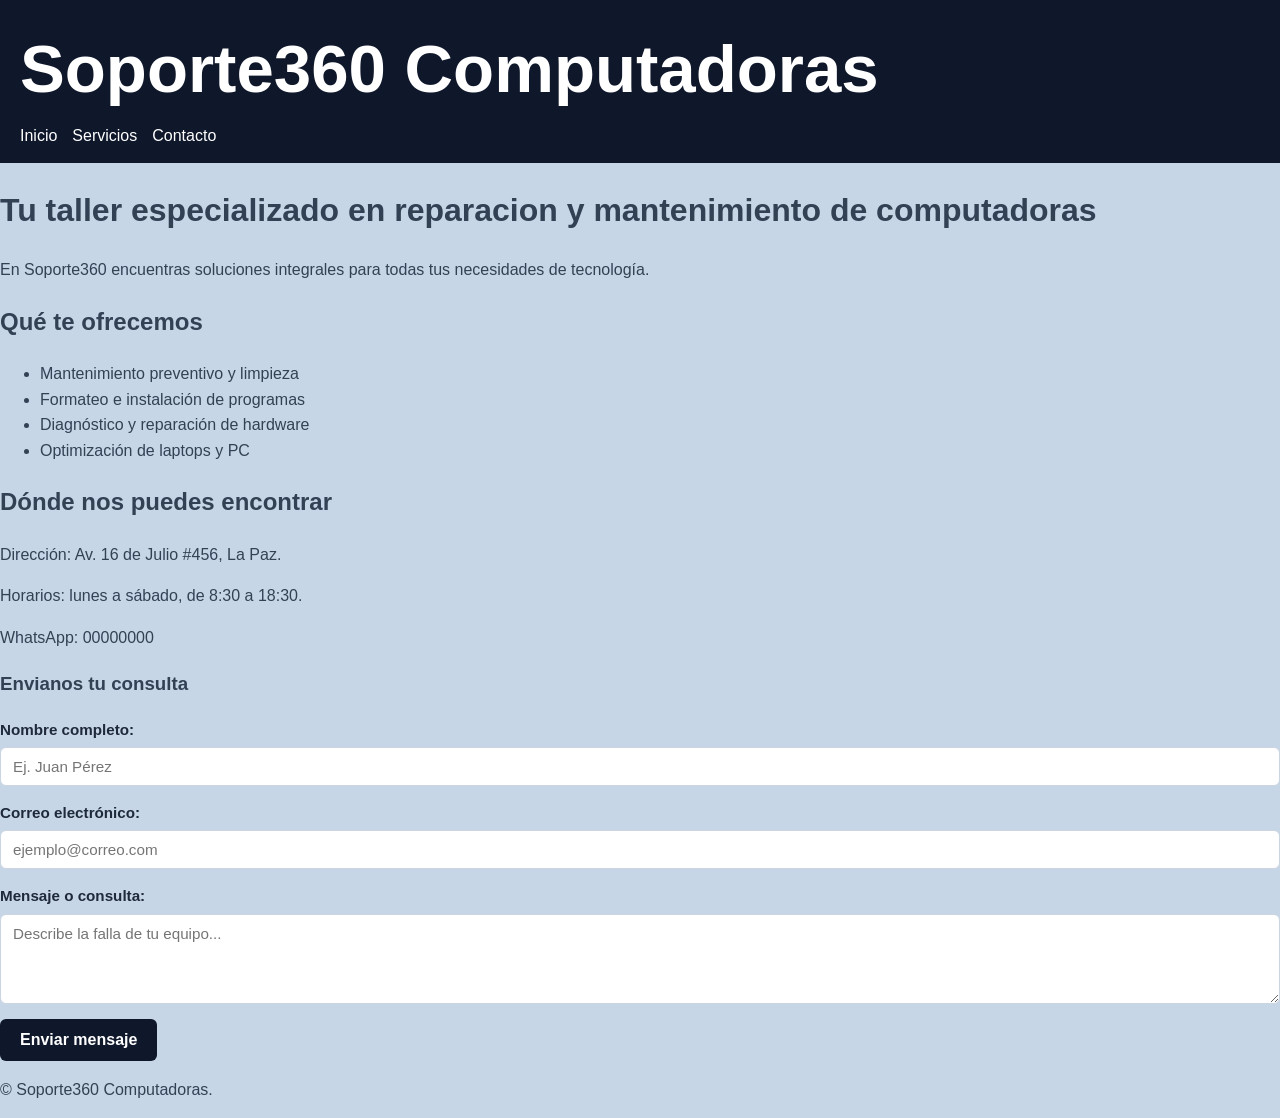
==== index.html @ f7b12f80 "1" ====
<!DOCTYPE html>
<html lang="es">
<head>
    <meta charset="UTF-8">
    <meta name="viewport" content="width=device-width, initial-scale=1.0">
    <title>Soporte360 - Taller de Computadoras</title>
    <link rel="stylesheet" href="style.css">
</head>
<body>

    <header>
        <p>Soporte360 Computadoras</p>
        <nav>
            <ul>
                <li><a href="#inicio" alt="Inicio">Inicio</a></li>
                <li><a href="#servicios" alt="Servicios">Servicios</a></li>
                <li><a href="#contacto" alt="Contacto">Contacto</a></li>
            </ul>
        </nav>
    </header>

    <main>
        <h1>Tu taller especializado en reparacion y mantenimiento de computadoras</h1>

        <p>En Soporte360 encuentras soluciones integrales para todas tus necesidades de tecnología.</p>

        <section id="servicios">
            <h2>Qué te ofrecemos</h2>
            <ul>
                <li>Mantenimiento preventivo y limpieza</li>
                <li>Formateo e instalación de programas</li>
                <li>Diagnóstico y reparación de hardware</li>
                <li>Optimización de laptops y PC</li>
            </ul>
        </section>

        <section id="contacto">
            <h2>Dónde nos puedes encontrar</h2>
            <p>Dirección: Av. 16 de Julio #456, La Paz.</p>
            <p>Horarios: lunes a sábado, de 8:30 a 18:30.</p>
            <p>WhatsApp: 00000000</p>

            <h3>Envianos tu consulta</h3>
            <form class="form-contacto">
                <div class="campo">
                    <label for="nombre">Nombre completo:</label>
                    <input type="text" id="nombre" name="nombre" placeholder="Ej. Juan Pérez" required>
                </div>

                <div class="campo">
                    <label for="correo">Correo electrónico:</label>
                    <input type="email" id="correo" name="correo" placeholder="ejemplo@correo.com" required>
                </div>

                <div class="campo">
                    <label for="mensaje">Mensaje o consulta:</label>
                    <textarea id="mensaje" name="mensaje" rows="4" placeholder="Describe la falla de tu equipo..." required></textarea>
                </div>

                <button type="submit">Enviar mensaje</button>
            </form>

        </section>

    </main>

    <footer>
        <p>&copy; Soporte360 Computadoras.</p>
    </footer>

</body>
</html>
---- style.css ----
body {
    background-color: #c7d6e6;
    color: #334155;
    font-family: Arial, Helvetica, sans-serif;
    margin: 0;
    line-height: 1.6;
}

header {
    background-color: #0f172a;
    color: #ffffff;
    padding: 15px 20px;
}

header p {
    font-size: 4.2rem;
    font-weight: bold;
    margin: 0;
}

nav ul {
    list-style: none;
    margin: 0;
    padding: 0;
    display: flex;
    gap: 15px;
}

nav a {
    color: #ffffff;
    text-decoration: none;
    font-weight: 500;
}

.form-contacto {
    display: flex;
    flex-direction: column;
    gap: 15px;
    margin-top: 15px;
}

.campo {
    display: flex;
    flex-direction: column;
    gap: 5px;
}

.campo label {
    font-weight: bold;
    font-size: 0.95rem;
    color: #1e293b;
}

.form-contacto input,
.form-contacto textarea {
    width: 100%;
    padding: 10px 12px;
    border: 1px solid #cbd5e1;
    border-radius: 6px;
    font-family: inherit;
    font-size: 0.95rem;
    box-sizing: border-box;
    transition: border-color 0.3s ease, box-shadow 0.3s ease;
}

.form-contacto input:focus,
.form-contacto textarea:focus {
    outline: none;
    border-color: #0284c7;
    box-shadow: 0 0 0 3px rgba(2, 132, 199, 0.2);
}

.form-contacto button {
    background-color: #0f172a;
    color: #ffffff;
    border: none;
    padding: 12px 20px;
    font-size: 1rem;
    font-weight: bold;
    border-radius: 6px;
    cursor: pointer;
    transition: background-color 0.3s ease;
    align-self: flex-start;
}

.form-contacto button:hover {
    background-color: #0284c7;
}
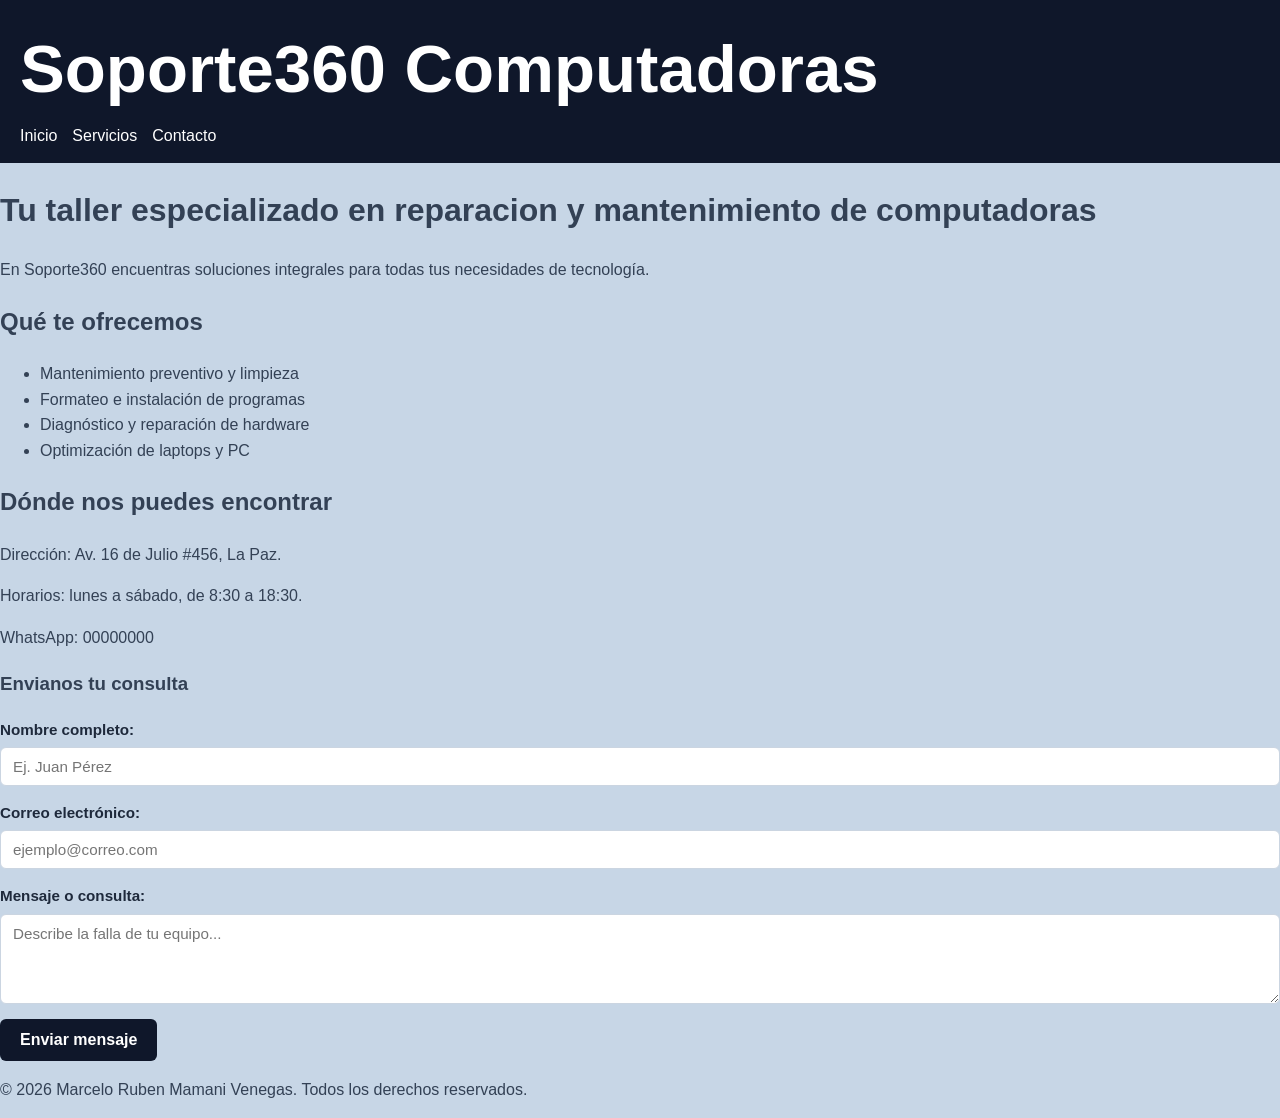
==== commit 6830c362: "Update index.html" ====
--- a/index.html
+++ b/index.html
@@ -65,7 +65,7 @@
     </main>
 
     <footer>
-        <p>&copy; Soporte360 Computadoras.</p>
+        <p>&copy; 2026 Marcelo Ruben Mamani Venegas. Todos los derechos reservados.</p>
     </footer>
 
 </body>
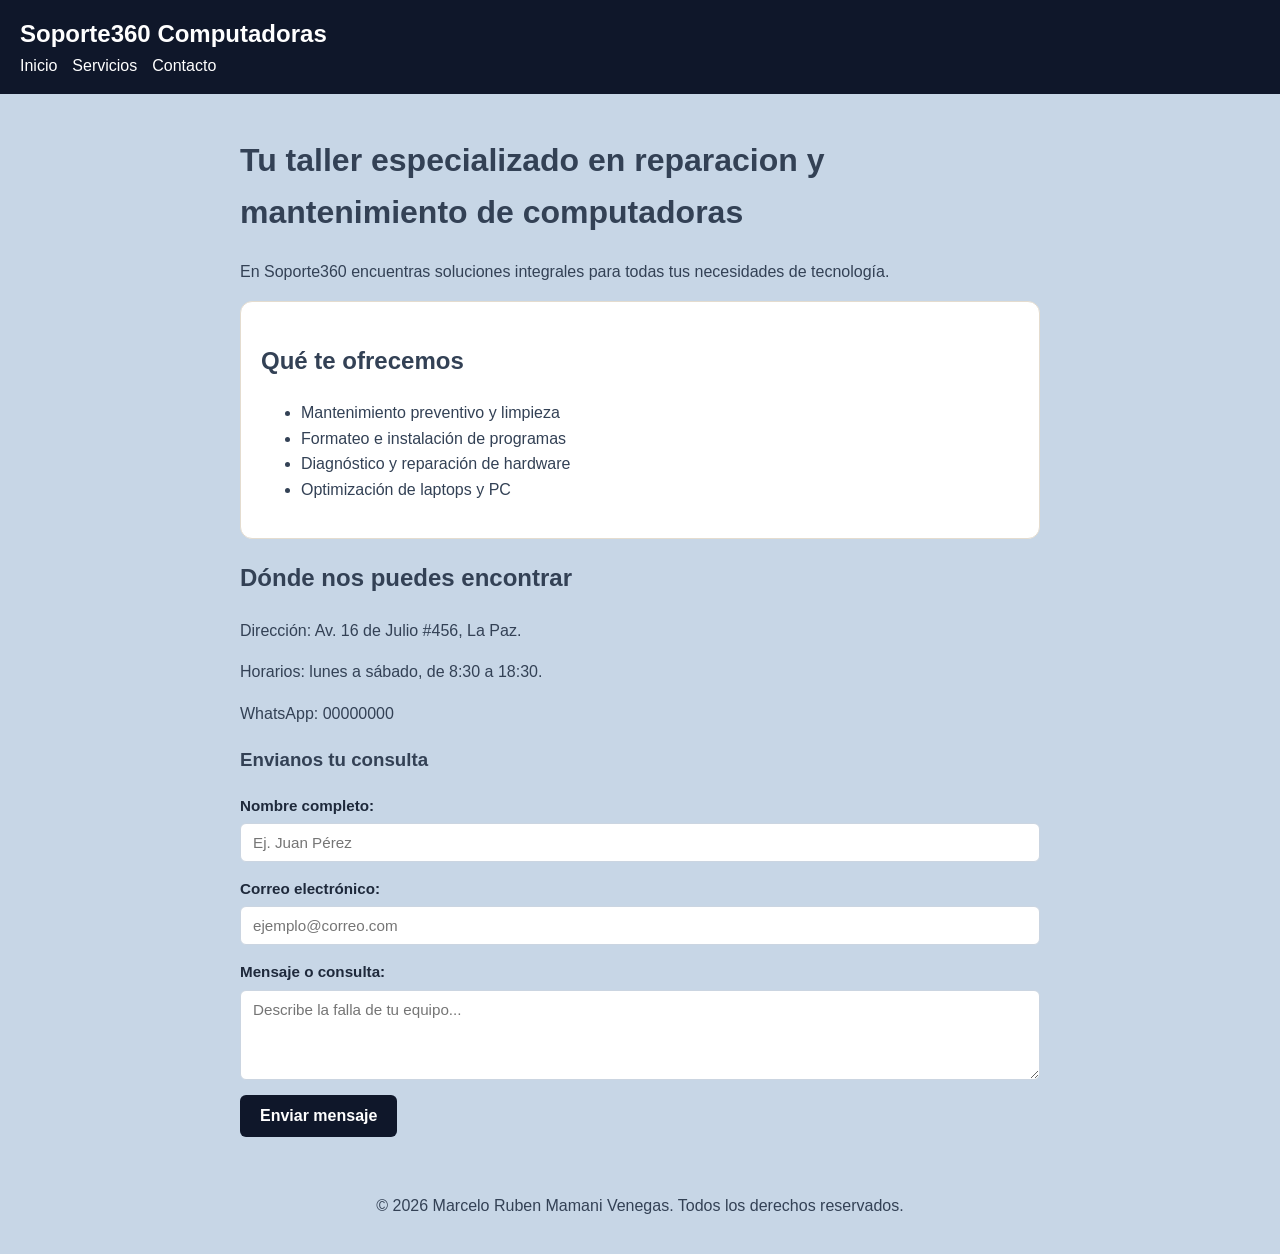
==== commit e70f1319: "se añadio .tarjetas" ====
--- a/index.html
+++ b/index.html
@@ -24,7 +24,7 @@
 
         <p>En Soporte360 encuentras soluciones integrales para todas tus necesidades de tecnología.</p>
 
-        <section id="servicios">
+        <section id="servicios" class="tarjeta">
             <h2>Qué te ofrecemos</h2>
             <ul>
                 <li>Mantenimiento preventivo y limpieza</li>
@@ -41,6 +41,7 @@
             <p>WhatsApp: 00000000</p>
 
             <h3>Envianos tu consulta</h3>
+            
             <form class="form-contacto">
                 <div class="campo">
                     <label for="nombre">Nombre completo:</label>
--- a/style.css
+++ b/style.css
@@ -13,9 +13,10 @@
 }
 
 header p {
-    font-size: 4.2rem;
+    font-size: 1.5rem;
     font-weight: bold;
     margin: 0;
+    word-break: break-word;
 }
 
 nav ul {
@@ -32,6 +33,20 @@
     font-weight: 500;
 }
 
+
+main {
+    max-width: 800px;
+    margin: 0 auto;
+    padding: 20px;
+}
+
+.tarjeta {
+    background-color: #ffffff;
+    border: 1px solid #e4dccf;
+    border-radius: 12px;
+    padding: 20px;
+    margin-bottom: 20px;
+}
 .form-contacto {
     display: flex;
     flex-direction: column;
@@ -85,4 +100,31 @@
 
 .form-contacto button:hover {
     background-color: #0284c7;
+}
+
+footer {
+    text-align: center;
+    padding: 20px;
+}
+
+@media (max-width: 600px) {
+    header {
+        flex-direction: column;
+        align-items: flex-start;
+        gap: 12px;
+    }
+
+    nav ul {
+        flex-direction: column;
+        align-items: flex-start;
+        gap: 8px;
+    }
+
+    main {
+        padding: 12px;
+    }
+
+    .tarjeta {
+        padding: 16px;
+    }
 }
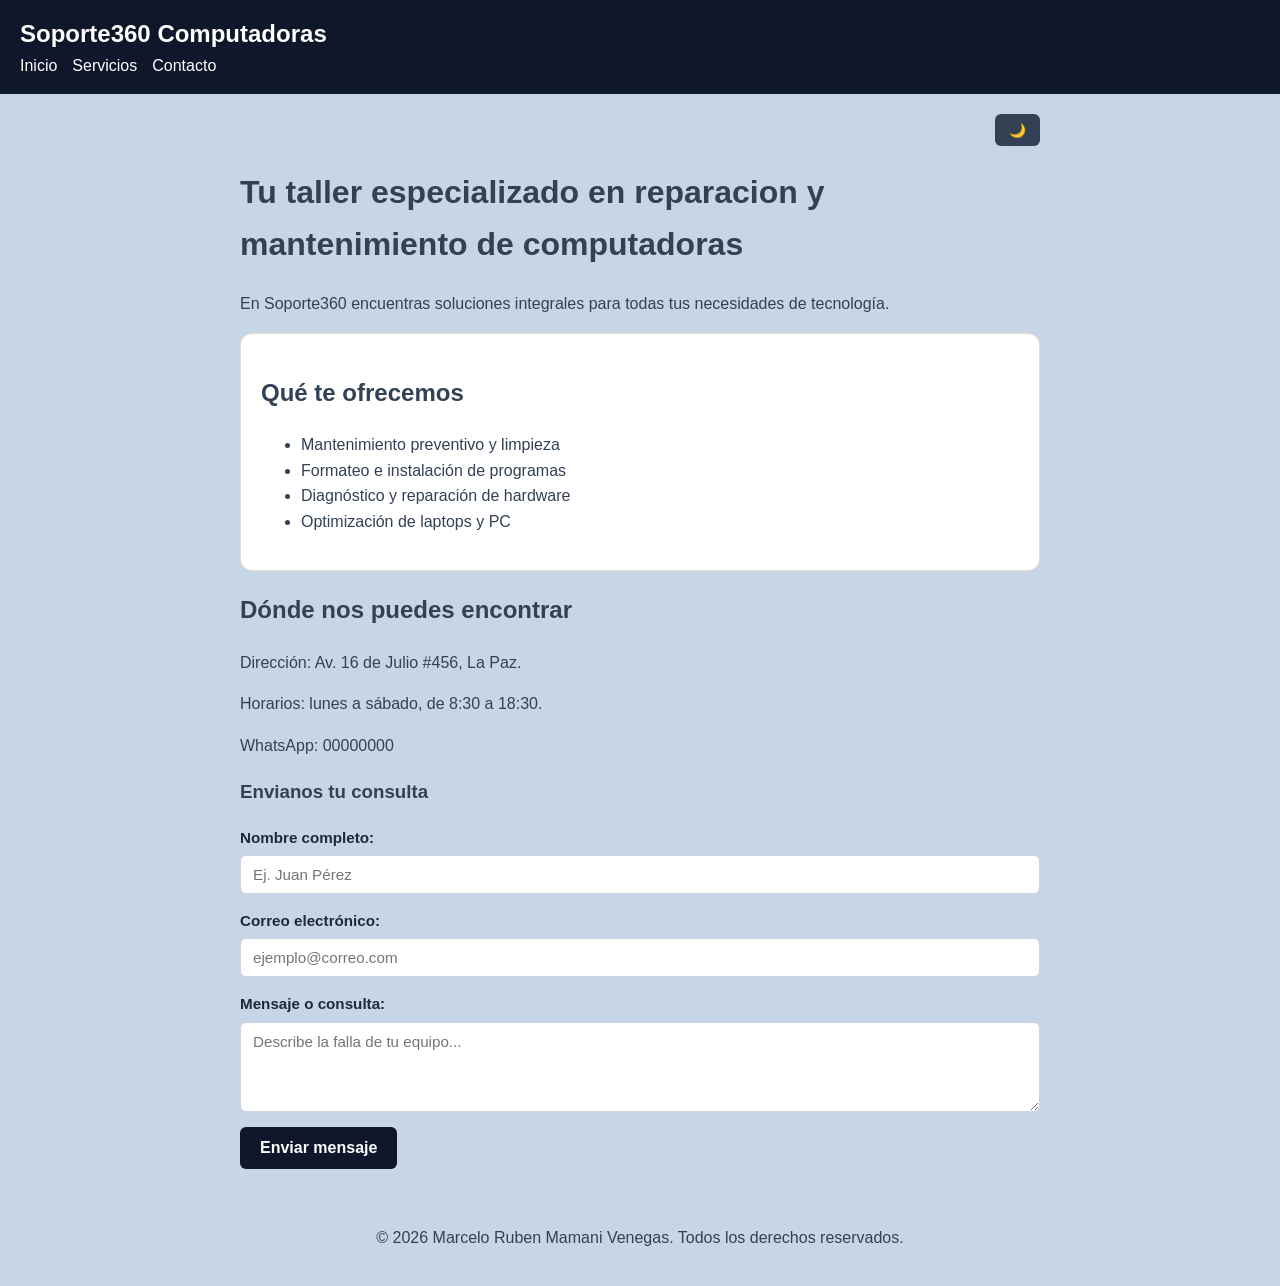
==== commit cc3d6659: "se añadio modo oscuro" ====
--- a/index.html
+++ b/index.html
@@ -20,6 +20,7 @@
     </header>
 
     <main>
+        <button id="btn-theme">🌙</button>
         <h1>Tu taller especializado en reparacion y mantenimiento de computadoras</h1>
 
         <p>En Soporte360 encuentras soluciones integrales para todas tus necesidades de tecnología.</p>
@@ -69,5 +70,6 @@
         <p>&copy; 2026 Marcelo Ruben Mamani Venegas. Todos los derechos reservados.</p>
     </footer>
 
+    <script src="script.js"></script>
 </body>
 </html>
--- a/style.css
+++ b/style.css
@@ -127,4 +127,43 @@
     .tarjeta {
         padding: 16px;
     }
+}
+
+#btn-theme {
+    display: block;
+    margin-left: auto;
+    background-color: #334155;
+    color: #ffffff;
+    border: none;
+    padding: 8px 14px;
+    border-radius: 6px;
+    cursor: pointer;
+    font-size: 0.85rem;
+    font-weight: bold;
+    transition: background-color 0.3s ease;
+}
+#btn-theme:hover {
+    background-color:#0284c7;
+}
+body.modo-ocuro {
+    background-color: #0f172a;
+    color: #f1f5f9;
+}
+body.modo-ocuro .tarjeta {
+    background-color: #1e293b;
+    border-color: #334155;
+}
+body.modo-ocuro h1,
+body.modo-ocuro h2,
+body.modo-ocuro h3,
+body.modo-ocuro .campo label {color: #f8fafc;}
+body.modo-ocuro .form-contacto input,
+body.modo-ocuro .form-contacto textarea {
+    background-color: #0f172a;
+    color: #f8fafc;
+    border-color: #334155;
+}
+body.modo-ocuro #btn-theme {
+    background-color: #0284c7;
+    color: #ffffff;
 }
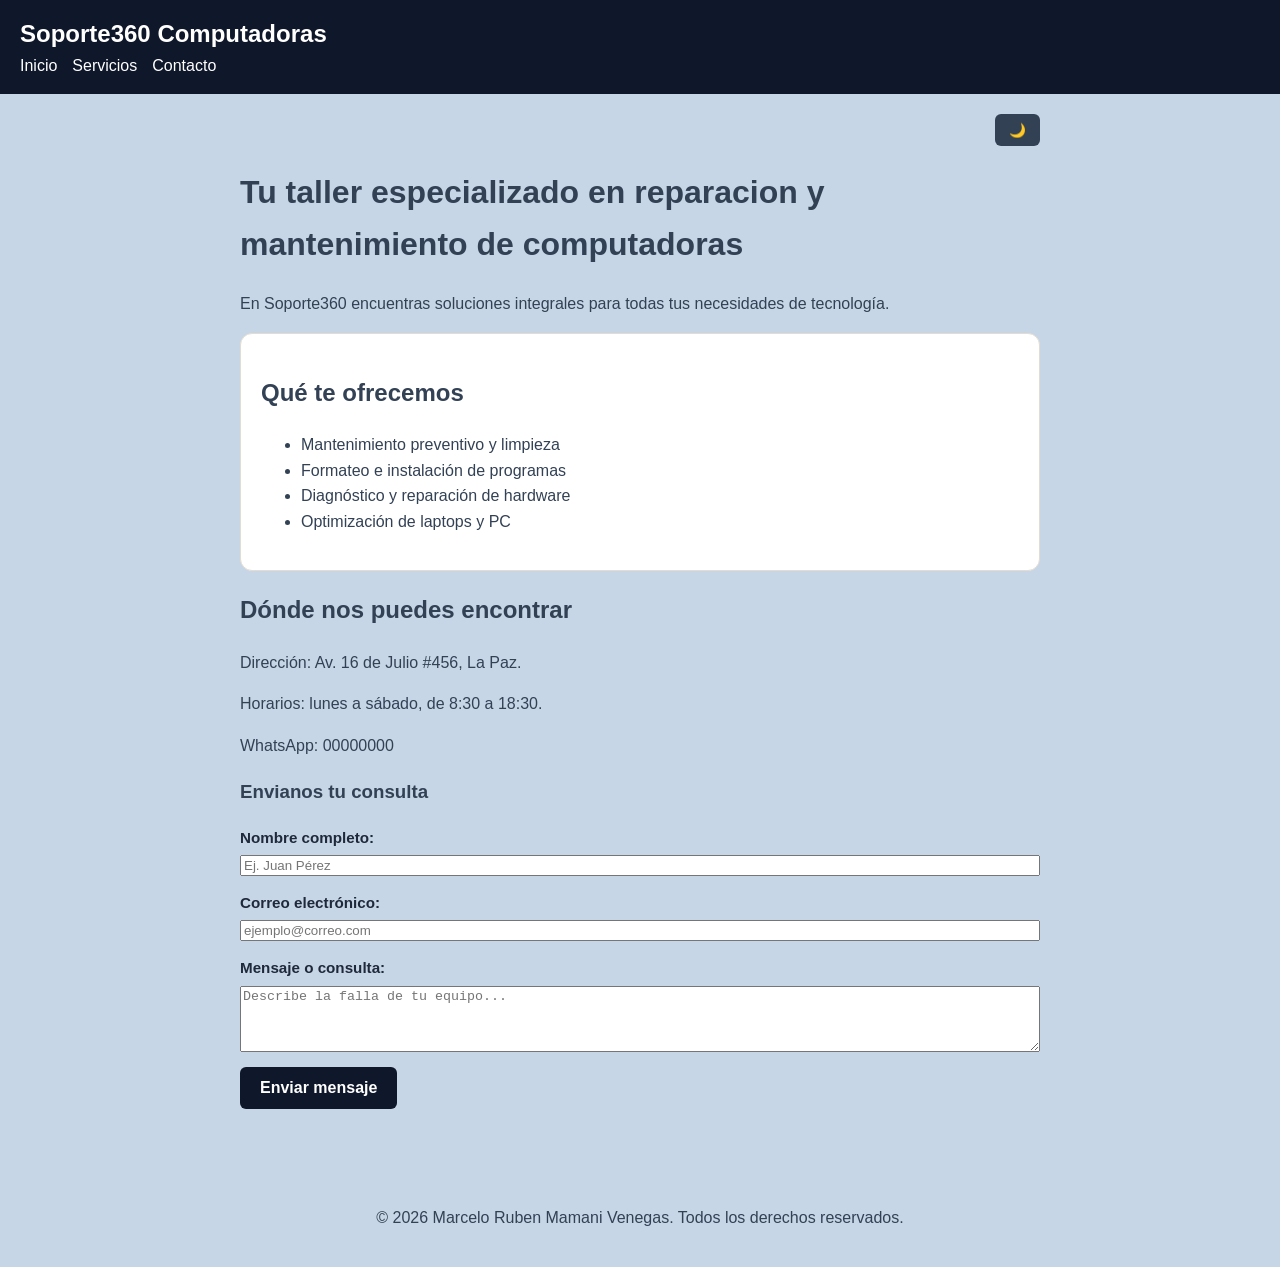
==== commit d5673742: "validacion de formulario" ====
--- a/index.html
+++ b/index.html
@@ -10,7 +10,10 @@
 
     <header>
         <p>Soporte360 Computadoras</p>
-        <nav>
+        <button class="hamburger" id="btn-hamburger" aria-label="Abrir menú">
+            ☰
+        </button>
+        <nav id="nav-menu">
             <ul>
                 <li><a href="#inicio" alt="Inicio">Inicio</a></li>
                 <li><a href="#servicios" alt="Servicios">Servicios</a></li>
@@ -43,7 +46,7 @@
 
             <h3>Envianos tu consulta</h3>
             
-            <form class="form-contacto">
+            <form id="form-contacto" novalidate>
                 <div class="campo">
                     <label for="nombre">Nombre completo:</label>
                     <input type="text" id="nombre" name="nombre" placeholder="Ej. Juan Pérez" required>
@@ -60,6 +63,8 @@
                 </div>
 
                 <button type="submit">Enviar mensaje</button>
+
+                <p id="aviso-contacto" class="aviso"></p>
             </form>
 
         </section>
--- a/style.css
+++ b/style.css
@@ -166,4 +166,107 @@
 body.modo-ocuro #btn-theme {
     background-color: #0284c7;
     color: #ffffff;
+}
+
+body.modo-ocuro .form-contacto button {
+    background-color: #f8fafc;
+    color: #0f172a;
+}
+
+body.modo-ocuro .form-contacto button:hover {
+    background-color: #e2e8f0;
+}
+
+body.modo-ocuro #btn-theme {
+    background-color: #f8fafc;
+    color: #0f172a;
+}
+
+body.modo-ocuro #btn-theme:hover {
+    background-color: #e2e8f0;
+}
+
+.hamburger {
+    display: none;
+    background: none;
+    border: none;
+    color: #ffffff;
+    font-size: 1.8rem;
+    cursor: pointer;
+}
+
+@media (max-width: 600px) {
+    .hamburger {
+        display: block;
+    }
+
+    nav {
+        display: none;
+        width: 100%;
+    }
+
+    nav.active {
+        display: block !important;
+    }
+
+    nav ul {
+        flex-direction: column;
+        gap: 10px;
+        padding-top: 10px;
+    }
+
+    header {
+        flex-wrap: wrap;
+    }
+}
+
+body.modo-ocuro .hamburger {
+    color: #ffffff;
+}
+
+#form-contacto {
+    display: flex;
+    flex-direction: column;
+    gap: 15px;
+    margin-top: 15px;
+}
+
+#form-contacto button {
+    background-color: #0f172a;
+    color: #ffffff;
+    border: none;
+    padding: 12px 20px;
+    font-size: 1rem;
+    font-weight: bold;
+    border-radius: 6px;
+    cursor: pointer;
+    transition: background-color 0.3s ease;
+    align-self: flex-start;
+}
+
+#form-contacto button:hover {
+    background-color: #0284c7;
+}
+
+.aviso {
+    margin-top: 10px;
+    font-weight: bold;
+    font-size: 0.95rem;
+}
+
+.aviso.exito {
+    color: #16a34a;
+}
+
+.aviso.error {
+    color: #dc2626;
+}
+
+body.modo-ocuro #form-contacto button {
+    background-color: #f8fafc;
+    color: #0f172a;
+}
+
+body.modo-ocuro #form-contacto button:hover {
+    background-color: #e2e8f0;
 }
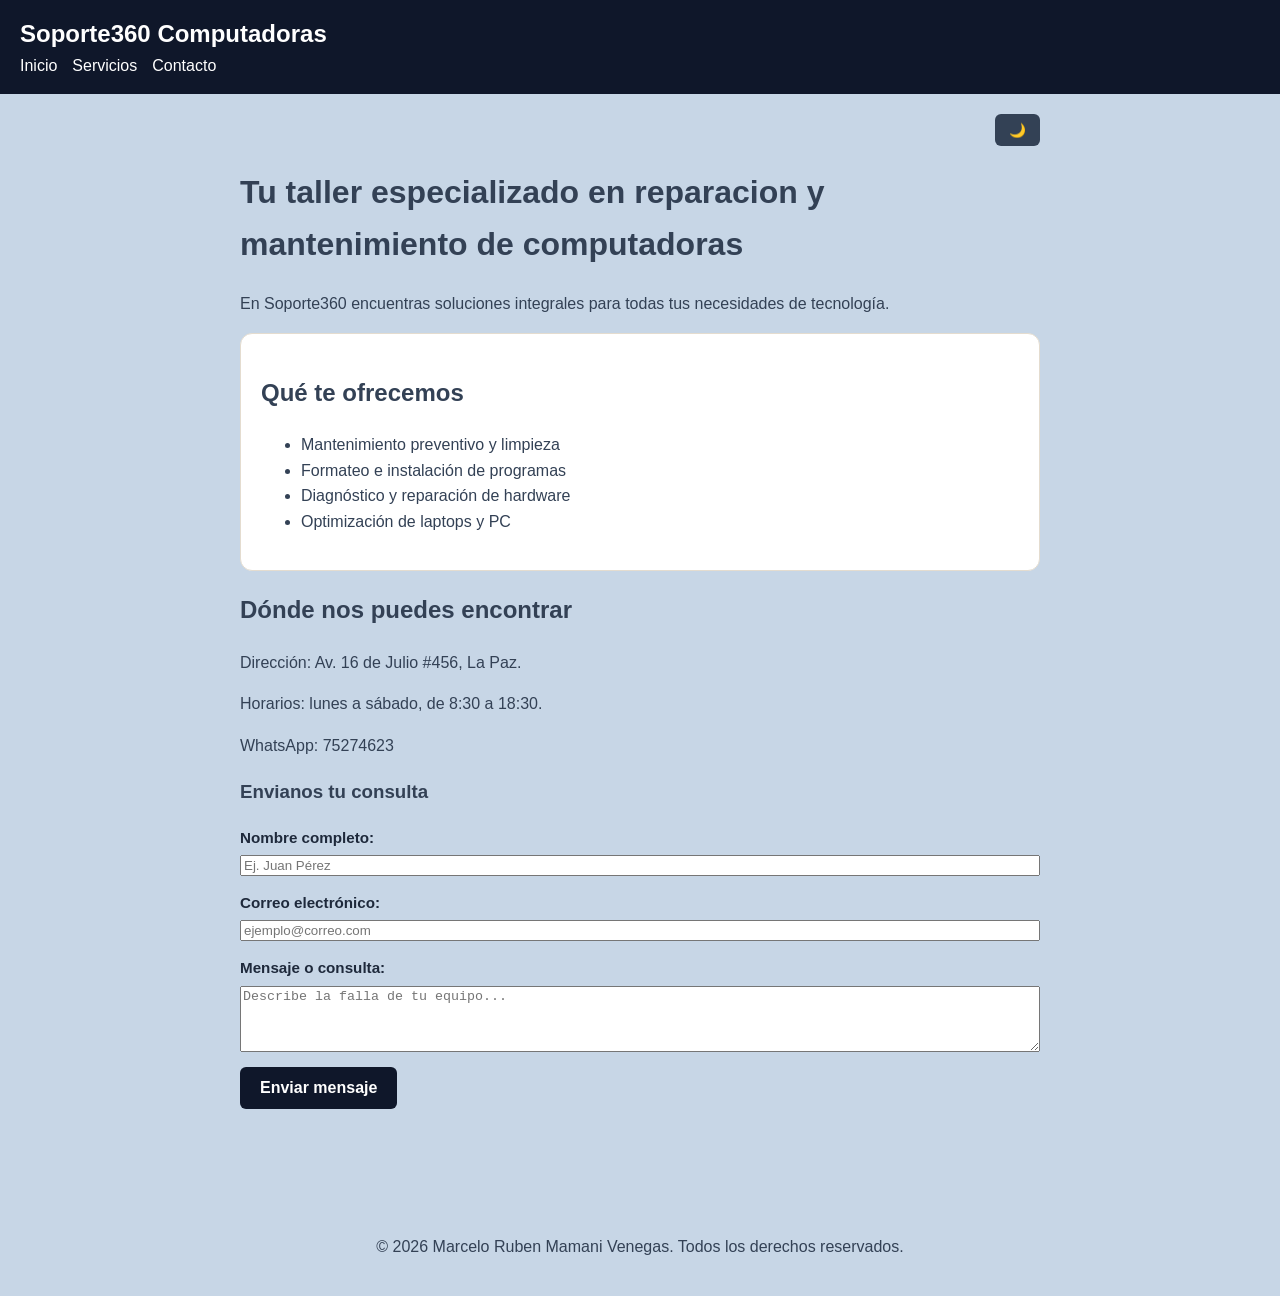
==== commit c46478ad: "Update index.html" ====
--- a/index.html
+++ b/index.html
@@ -42,7 +42,7 @@
             <h2>Dónde nos puedes encontrar</h2>
             <p>Dirección: Av. 16 de Julio #456, La Paz.</p>
             <p>Horarios: lunes a sábado, de 8:30 a 18:30.</p>
-            <p>WhatsApp: 00000000</p>
+            <p>WhatsApp: 75274623</p>
 
             <h3>Envianos tu consulta</h3>
             
--- a/style.css
+++ b/style.css
@@ -86,7 +86,7 @@
 }
 
 .form-contacto button {
-    background-color: #0f172a;
+    background-color: hsl(222, 47%, 11%);
     color: #ffffff;
     border: none;
     padding: 12px 20px;
@@ -248,25 +248,45 @@
     background-color: #0284c7;
 }
 
-.aviso {
-    margin-top: 10px;
-    font-weight: bold;
-    font-size: 0.95rem;
-}
-
-.aviso.exito {
-    color: #16a34a;
-}
-
-.aviso.error {
-    color: #dc2626;
-}
-
 body.modo-ocuro #form-contacto button {
-    background-color: #f8fafc;
+    background-color: #ffffff;
     color: #0f172a;
 }
 
 body.modo-ocuro #form-contacto button:hover {
     background-color: #e2e8f0;
+    color: #0284c7;
+}
+
+.aviso {
+    margin-top: 15px;
+    padding: 12px 16px;
+    border-radius: 8px;
+    font-size: 0.95rem;
+    font-weight: bold;
+    display: block;
+}
+
+.aviso.error {
+    background-color: #fef2f2;
+    border: 3px solid #fca5a5;
+    color: #0f172a;
+}
+
+.aviso.exito {
+    background-color: #f0fdf4;
+    border: 3px solid #0f172a;
+    color: #0f172a;
+}
+
+body.modo-ocuro .aviso.error {
+    background-color: #dfdfdf;
+    border: 3px solid #991b1b;
+    color: #0f172a;
+}
+
+body.modo-ocuro .aviso.exito {
+    background-color: #dfdfdf;
+    border: 3px solid #0f172a;
+    color: #0f172a;
 }
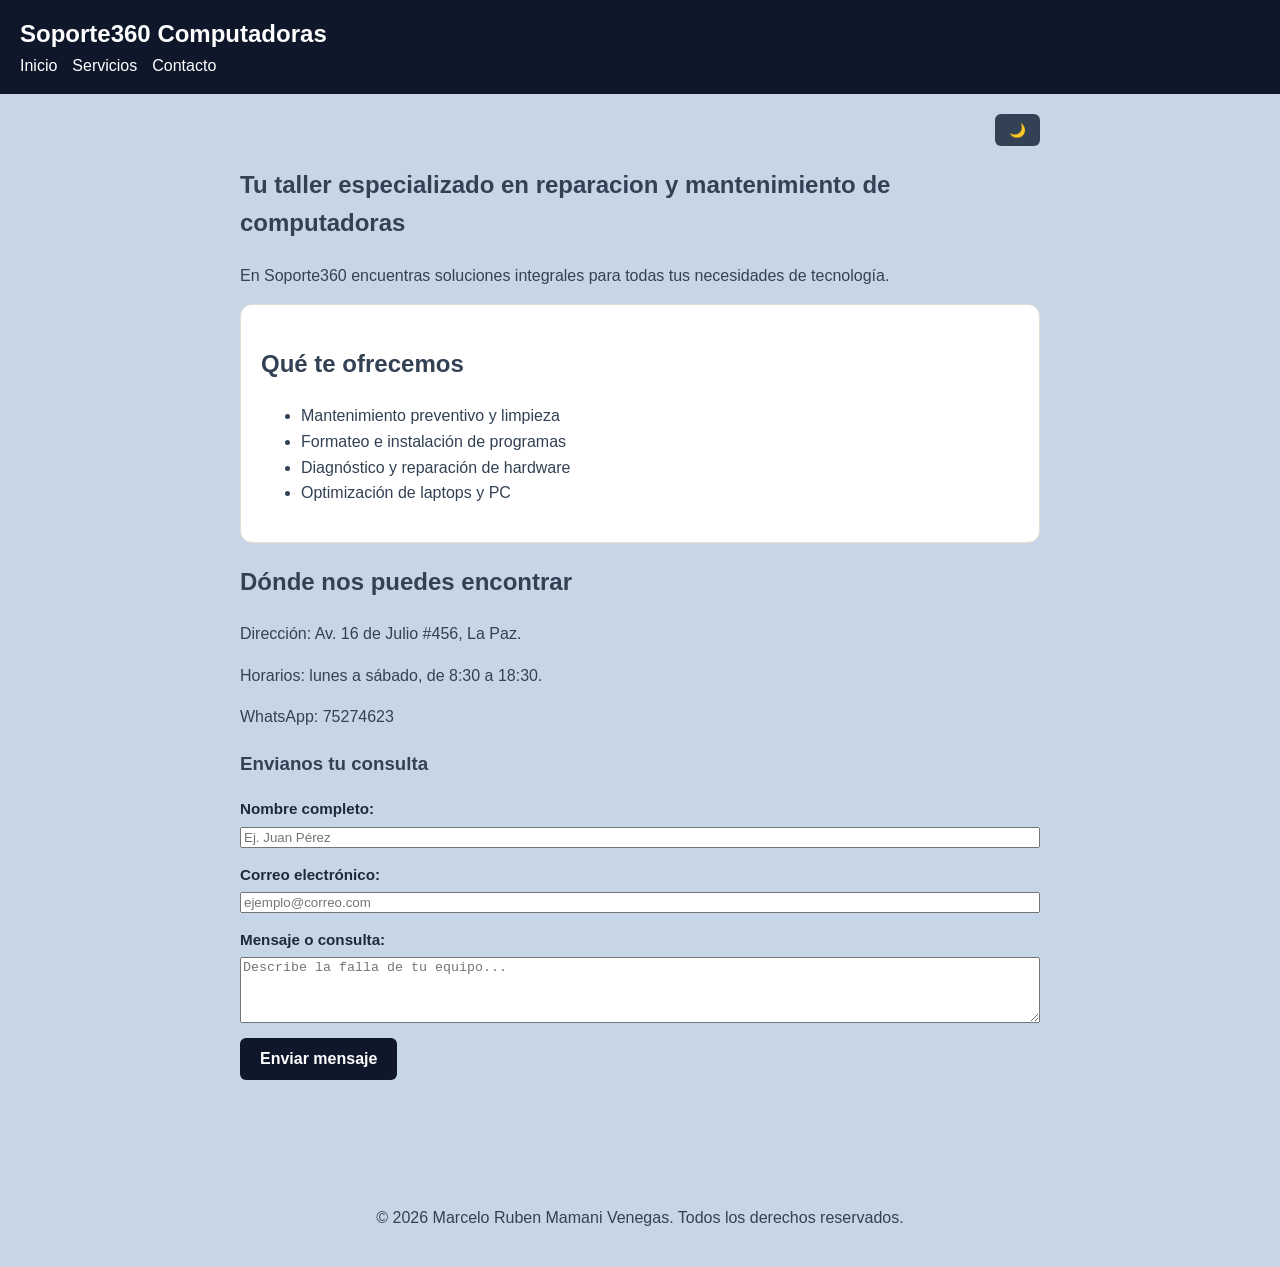
==== commit 974b6c94: "h1" ====
--- a/index.html
+++ b/index.html
@@ -9,7 +9,7 @@
 <body>
 
     <header>
-        <p>Soporte360 Computadoras</p>
+        <h1>Soporte360 Computadoras</h1>
         <button class="hamburger" id="btn-hamburger" aria-label="Abrir menú">
             ☰
         </button>
@@ -24,7 +24,7 @@
 
     <main>
         <button id="btn-theme">🌙</button>
-        <h1>Tu taller especializado en reparacion y mantenimiento de computadoras</h1>
+        <h2>Tu taller especializado en reparacion y mantenimiento de computadoras</h2>
 
         <p>En Soporte360 encuentras soluciones integrales para todas tus necesidades de tecnología.</p>
 
--- a/style.css
+++ b/style.css
@@ -12,7 +12,8 @@
     padding: 15px 20px;
 }
 
-header p {
+header h1 {
+    color: #ffffff;
     font-size: 1.5rem;
     font-weight: bold;
     margin: 0;
@@ -255,7 +256,7 @@
 
 body.modo-ocuro #form-contacto button:hover {
     background-color: #e2e8f0;
-    color: #0284c7;
+    color: #334155;
 }
 
 .aviso {
